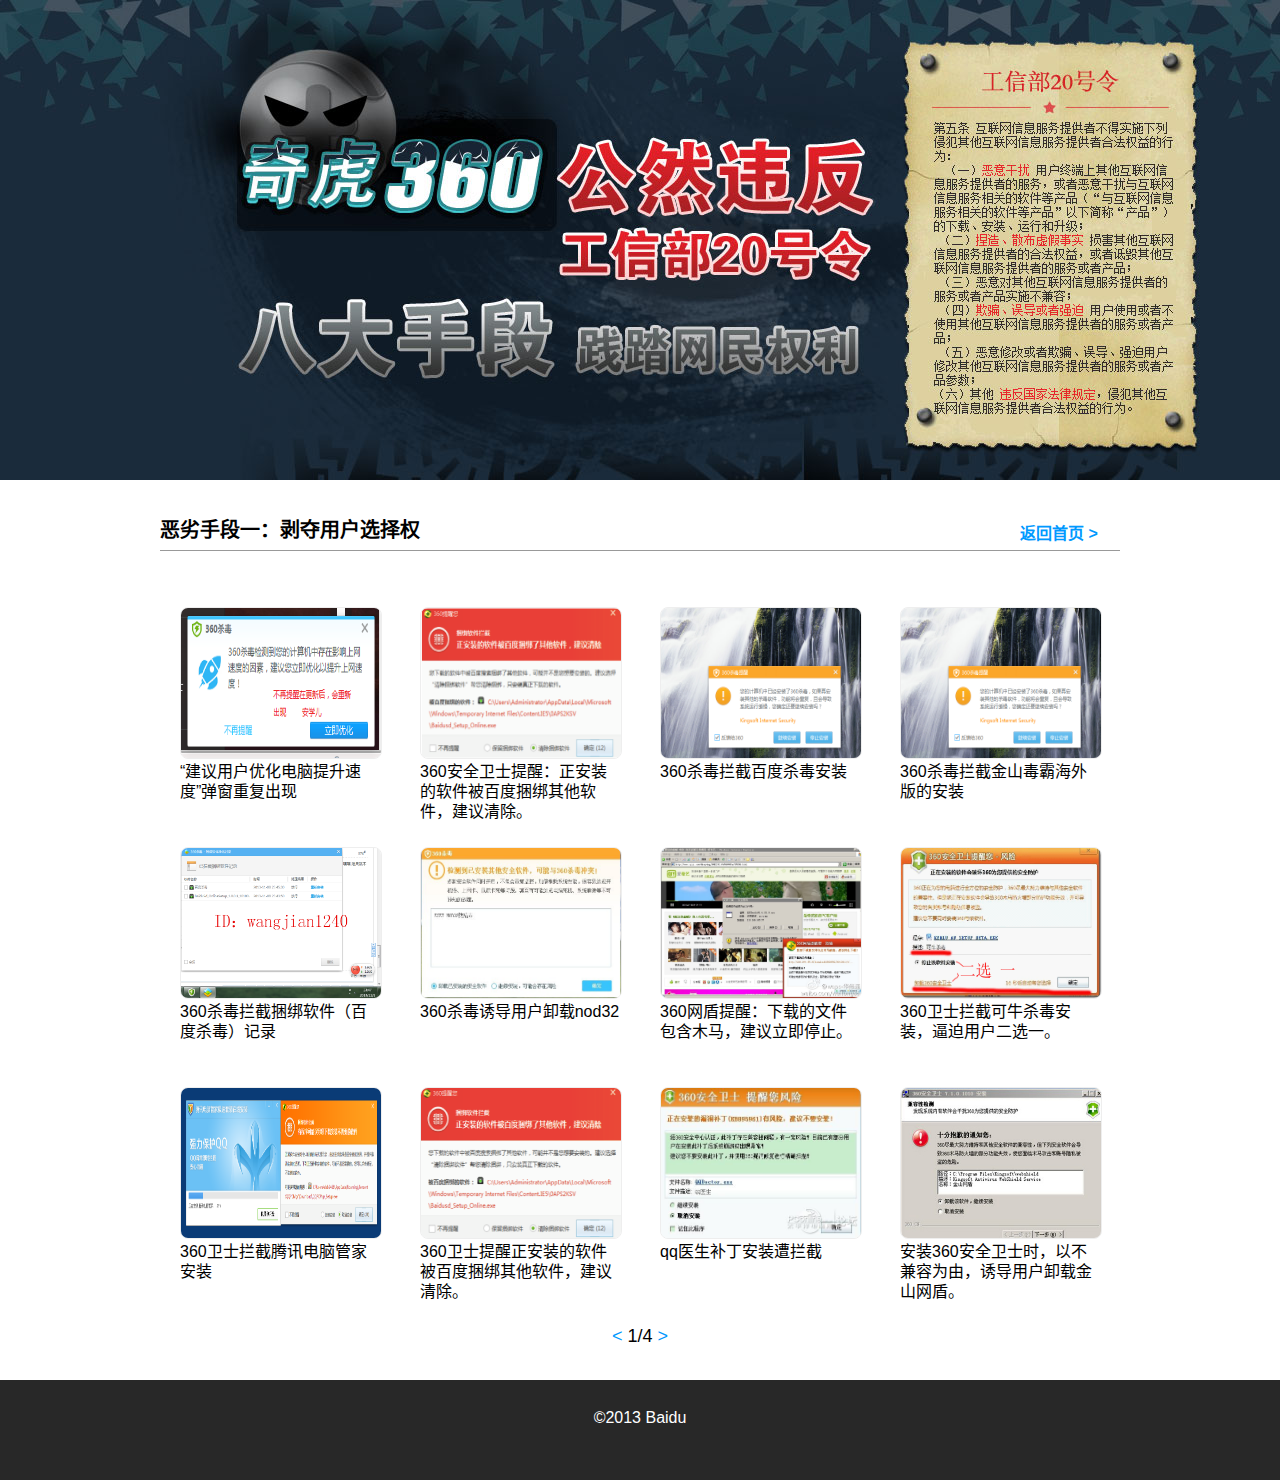
==== trick1.html @ 19db9d4a "v0.9 both pages." ====
﻿<!DOCTYPE html>
<html lang="zh-cn">
    <head>
        <meta charset="utf-8">
        <meta http-equiv="X-UA-Compatible" content="IE=edge">
        <meta name="viewport" content="width=device-width, initial-scale=1.0">
        <meta name="description" content="">
        <meta name="author" content="yecol">
        <title>
            百度卫士
        </title>
        <link href="./assets/css/style.css" rel="stylesheet" type="text/css">
        <link href="./assets/fancybox/jquery.fancybox.css" rel="stylesheet" type="text/css">

        <!--[if lt IE 9]>
        <script src="/static/assets/js/html5shiv.js"></script>
        <script src="/static/assets/js/respond.min.js"></script>
        <![endif]-->
    </head>
    
    <body>
    <div id="banner" class="section">
        <div class="banner-container">
        </div>
    </div>

    <div id="tricks">
        <div class="tricks-container">
            <h2>恶劣手段一：剥夺用户选择权</h2>
            <a href="index.html" class="returnHome">返回首页 ></a>
            <div class="page">
                <div class="page-item">
                    <a href="images/t1/1.png" class="fb" rel="group">
                        <img src="images/t1/1.png"></img>
                        <p class="trick-p">“建议用户优化电脑提升速度”弹窗重复出现</p>
                    </a>
                </div>
                <div class="page-item">
                    <a href="images/t1/2.png" class="fb" rel="group">
                        <img src="images/t1/2.png"></img>
                        <p class="trick-p">360安全卫士提醒：正安装的软件被百度捆绑其他软件，建议清除。</p>
                    </a>
                </div>
                <div class="page-item">
                    <a href="images/t1/3.jpg" class="fb" rel="group">
                        <img src="images/t1/4.png"></img>
                        <p class="trick-p">360杀毒拦截百度杀毒安装</p>
                    </a>
                </div>
                <div class="page-item">
                    <a href="images/t1/4.png" class="fb" rel="group">
                        <img src="images/t1/4.png"></img>
                        <p class="trick-p">360杀毒拦截金山毒霸海外版的安装</p>
                    </a>
                </div>
                <div class="page-item">
                    <a href="images/t1/5.png" class="fb" rel="group">
                        <img src="images/t1/5.png"></img>
                        <p class="trick-p">360杀毒拦截捆绑软件（百度杀毒）记录</p>
                    </a>
                </div>
                <div class="page-item">
                    <a href="images/t1/6.png" class="fb" rel="group">
                        <img src="images/t1/6.jpg"></img>
                        <p class="trick-p">360杀毒诱导用户卸载nod32</p>
                    </a>
                </div>
                <div class="page-item">
                    <a href="images/t1/7.png" class="fb" rel="group">
                        <img src="images/t1/7.jpg"></img>
                        <p class="trick-p">360网盾提醒：下载的文件包含木马，建议立即停止。</p>
                    </a>
                </div>
                <div class="page-item">
                    <a href="images/t1/8.png" class="fb" rel="group">
                        <img src="images/t1/8.png"></img>
                        <p class="trick-p">360卫士拦截可牛杀毒安装，逼迫用户二选一。</p>
                    </a>
                </div>
                <div class="page-item">
                    <a href="images/t1/9.png" class="fb" rel="group">
                        <img src="images/t1/9.png"></img>
                        <p class="trick-p">360卫士拦截腾讯电脑管家安装</p>
                    </a>
                </div>
                <div class="page-item">
                    <a href="images/t1/10.png" class="fb" rel="group">
                        <img src="images/t1/10.png"></img>
                        <p class="trick-p">360卫士提醒正安装的软件被百度捆绑其他软件，建议清除。</p>
                    </a>
                </div>
                <div class="page-item">
                    <a href="images/t1/11.png" class="fb" rel="group">
                        <img src="images/t1/11.jpg"></img>
                        <p class="trick-p">qq医生补丁安装遭拦截</p>
                    </a>
                </div>
                <div class="page-item">
                    <a href="images/t1/12.png" class="fb" rel="group">
                        <img src="images/t1/12.jpg"></img>
                        <p class="trick-p">安装360安全卫士时，以不兼容为由，诱导用户卸载金山网盾。</p>
                    </a>
                </div>
            </div>

            <div class="page">
                <div class="page-item">
                    <a href="images/t1/13.png" class="fb" rel="group">
                        <img src="images/t1/13.jpg"></img>
                        <p class="trick-p">安装360杀毒时诱导卸载金山毒霸</p>
                    </a>
                </div>
                <div class="page-item">
                    <a href="images/t1/14.png" class="fb" rel="group">
                        <img src="images/t1/14.png"></img>
                        <p class="trick-p">安装360杀毒时诱导卸载金山毒霸</p>
                    </a>
                </div>
                <div class="page-item">
                    <a href="images/t1/15.jpg" class="fb" rel="group">
                        <img src="images/t1/15.jpg"></img>
                        <p class="trick-p">安装360卫士时，以不兼容为由，诱导用户卸载金山网盾。</p>
                    </a>
                </div>
                <div class="page-item">
                    <a href="images/t1/16.png" class="fb" rel="group">
                        <img src="images/t1/16.jpg"></img>
                        <p class="trick-p">安装360卫士时以不兼容为由，诱导用户卸载金山网盾。</p>
                    </a>
                </div>
                <div class="page-item">
                    <a href="images/t1/17.png" class="fb" rel="group">
                        <img src="images/t1/17.jpg"></img>
                        <p class="trick-p">安装360卫士以不兼容为由诱导卸载金山网盾</p>
                    </a>
                </div>
                <div class="page-item">
                    <a href="images/t1/18.png" class="fb" rel="group">
                        <img src="images/t1/18.jpg"></img>
                        <p class="trick-p">安装瑞星产品提醒未知启动项正在被装入</p>
                    </a>
                </div>
                <div class="page-item">
                    <a href="images/t1/19.png" class="fb" rel="group">
                        <img src="images/t1/19.jpg"></img>
                        <p class="trick-p">安装搜狗浏览器后提醒默认浏览器被修改</p>
                    </a>
                </div>
                <div class="page-item">
                    <a href="images/t1/20.png" class="fb" rel="group">
                        <img src="images/t1/20.jpg"></img>
                        <p class="trick-p">安装搜狗浏览器时提醒默认浏览器被修改</p>
                    </a>
                </div>
                <div class="page-item">
                    <a href="images/t1/21.png" class="fb" rel="group">
                        <img src="images/t1/21.png"></img>
                        <p class="trick-p">百度杀毒安装进行到97%早360杀毒拦截</p>
                    </a>
                </div>
                <div class="page-item">
                    <a href="images/t1/22.png" class="fb" rel="group">
                        <img src="images/t1/22.jpg"></img>
                        <p class="trick-p">百度卫士漏洞修复时弹出360杀毒弹窗：拦截百度杀毒安装</p>
                    </a>
                </div>
                <div class="page-item">
                    <a href="images/t1/23.png" class="fb" rel="group">
                        <img src="images/t1/23.jpg"></img>
                        <p class="trick-p">灬嗜血芭比灬发布微博：360加速球建议关闭金山、腾讯电脑管家等竞品</p>
                    </a>
                </div>
                <div class="page-item">
                    <a href="images/t1/24.png" class="fb" rel="group">
                        <img src="images/t1/24.jpg"></img>
                        <p class="trick-p">检测到卡巴斯基与360不兼容，诱导用户卸载卡巴斯基</p>
                    </a>
                </div>
            </div>
            <div class="page">
                <div class="page-item">
                    <a href="images/t1/25.png" class="fb" rel="group">
                        <img src="images/t1/25.jpg"></img>
                        <p class="trick-p">卡巴斯基与win7不兼容，建议卸载卡巴斯基</p>
                    </a>
                </div>
                <div class="page-item">
                    <a href="images/t1/26.png" class="fb" rel="group">
                        <img src="images/t1/26.jpg"></img>
                        <p class="trick-p">拦截QQ电脑管家安装</p>
                    </a>
                </div>
                <div class="page-item">
                    <a href="images/t1/27.png" class="fb" rel="group">
                        <img src="images/t1/27.jpg"></img>
                        <p class="trick-p">拦截qq医生补丁安装</p>
                    </a>
                </div>
                <div class="page-item">
                    <a href="images/t1/28.png" class="fb" rel="group">
                        <img src="images/t1/28.png"></img>
                        <p class="trick-p">拦截安装可牛杀毒，或停止安装，或卸载360，逼迫用户二选一。</p>
                    </a>
                </div>
                <div class="page-item">
                    <a href="images/t1/29.png" class="fb" rel="group">
                        <img src="images/t1/29.jpg"></img>
                        <p class="trick-p">拦截遨游浏览器安装</p>
                    </a>
                </div>
                <div class="page-item">
                    <a href="images/t1/30.png" class="fb" rel="group">
                        <img src="images/t1/30.jpg"></img>
                        <p class="trick-p">拦截百度杀毒安装</p>
                    </a>
                </div>
                <div class="page-item">
                    <a href="images/t1/31.png" class="fb" rel="group">
                        <img src="images/t1/31.jpg"></img>
                        <p class="trick-p">拦截百度杀毒安装</p>
                    </a>
                </div>
                <div class="page-item">
                    <a href="images/t1/32.png" class="fb" rel="group">
                        <img src="images/t1/32.jpg"></img>
                        <p class="trick-p">拦截百度杀毒安装</p>
                    </a>
                </div>
                <div class="page-item">
                    <a href="images/t1/33.png" class="fb" rel="group">
                        <img src="images/t1/33.png"></img>
                        <p class="trick-p">拦截百度杀毒安装</p>
                    </a>
                </div>
                <div class="page-item">
                    <a href="images/t1/34.png" class="fb" rel="group">
                        <img src="images/t1/34.jpg"></img>
                        <p class="trick-p">拦截百度杀毒安装—安装百度杀毒时，提示已安装360杀毒</p>
                    </a>
                </div>
                <div class="page-item">
                    <a href="images/t1/35.png" class="fb" rel="group">
                        <img src="images/t1/35.jpg"></img>
                        <p class="trick-p">拦截百度杀毒在线安装</p>
                    </a>
                </div>
                <div class="page-item">
                    <a href="images/t1/36.png" class="fb" rel="group">
                        <img src="images/t1/36.jpg"></img>
                        <p class="trick-p">拦截百度杀毒在线安装</p>
                    </a>
                </div>
            </div>
            <div class="page">
                <div class="page-item">
                    <a href="images/t1/37.png" class="fb" rel="group">
                        <img src="images/t1/37.jpg"></img>
                        <p class="trick-p">拦截百度杀毒在线安装</p>
                    </a>
                </div>
                <div class="page-item">
                    <a href="images/t1/38.png" class="fb" rel="group">
                        <img src="images/t1/38.jpg"></img>
                        <p class="trick-p">拦截搜狗输入法安装</p>
                    </a>
                </div>
            </div>
               
            <div class="page-nav">
                <div id="curpage" class="hide">1</div>
                <div id="totalpage" class="hide">4</div>
                <p><a href="#" class="prev-page">&nbsp<&nbsp</a><span class="nav-text"></span><a href="#" class="next-page">&nbsp>&nbsp</a></p>
            </div>
        </div>
    </div>

    <div id="footer" class="section">
        <p>©2013 Baidu</p>
    </div>

    <script src="./assets/js/jquery-1.10.2.min.js"></script>
    <script src="./assets/fancybox/jquery.fancybox.pack.js"></script>
    <script>
     $(document).ready(function() {

        $(".page:nth-of-type(1)").show();
        $(".page-nav p .nav-text").html($("#curpage").text()+"/"+$("#totalpage").text());

        $(".fb").fancybox({
            wrapCSS    : 'fancybox-custom',
            closeClick : true,
            openEffect : 'none',
            beforeLoad: function() {
                this.title = $(this.element).find("p").html();
            },
            helpers : {
                title : {
                    type : 'inside'
                }
            }
        });

        // page navigation

         $("a.next-page").click(function(event) {
             /* Act on the event */
            event.preventDefault();
             var $curPage = parseInt($("#curpage").text(),10)+1;
             $totalPage = parseInt($("#totalpage").text(),10);
             if ($curPage<1||$curPage>$totalPage) {return;}
             $(".page-nav p .nav-text").html($curPage+"/"+$totalPage);
             $("#curpage").html(""+$curPage);
             $(".page:nth-of-type("+($curPage-1)+")").fadeOut('400', function() {
                 $(".page:nth-of-type("+$curPage+")").fadeIn(400);
             });
         });
        $("a.prev-page").click(function(event) {
             /* Act on the event */
            event.preventDefault();
             var $curPage = parseInt($("#curpage").text(),10)-1;
             $totalPage = parseInt($("#totalpage").text(),10);
             if ($curPage<1||$curPage>$totalPage) {return;}
             $("#curpage").html(""+$curPage);
             $(".page-nav p .nav-text").html($curPage+"/"+$totalPage);
             $(".page:nth-of-type("+($curPage+1)+")").fadeOut('400', function() {
                 $(".page:nth-of-type("+$curPage+")").fadeIn(400);
             });
         });
     });
    </script>
    </body>
</html>
---- assets/css/style.css ----
@import "reset.css";
body{font-family:"Microsoft Yahei",'Arial';vertical-align:baseline}body a{text-decoration:none}body a:hover,body a:focus,body a:active{color:#00f}
.clearfix:before,.clearfix:after{content:" ";display:table}
.clearfix:after{clear:both}
.hide{display:none}
.section{width:100%}
#banner{height:480px;background:url("../img/banner-bg.jpg") 0 0 repeat-x}#banner .banner-container{width:1440px;margin:0 auto 0 auto;background:url("../img/banner.jpg") center center no-repeat;height:480px}
#expo{background:url("../img/gd-bg.jpg") 0 0 repeat-x}#expo:before,#expo:after{content:" ";display:table}
#expo:after{clear:both}
#expo .expo-container{width:960px;height:364px;margin:0 auto 0 auto}#expo .expo-container:before,#expo .expo-container:after{content:" ";display:table}
#expo .expo-container:after{clear:both}
#expo .expo-container .expo-news{width:479px;height:320px;padding:20px;float:left}#expo .expo-container .expo-news h4{display:block;width:460px;border-bottom:solid #666 1px;padding-bottom:10px;margin-bottom:10px;font-size:18px;color:#000}
#expo .expo-container .expo-news .expo-item{width:460px;margin-bottom:10px}#expo .expo-container .expo-news .expo-item a{font-weight:bold;color:#c00;font-size:20px;line-height:26px;margin-bottom:10px}#expo .expo-container .expo-news .expo-item a:hover,#expo .expo-container .expo-news .expo-item a:active{color:#cc0 0;text-decoration:underline}
#expo .expo-container .expo-news .expo-item p{padding-top:5px}
#expo .expo-container .expo-btn{width:441px;height:360px;float:left}#expo .expo-container .expo-btn a#remove-360{display:block;width:441px;height:182px;background:url("../img/remove-360.jpg") 0 0 no-repeat}
#expo .expo-container .expo-btn a#install-baidu{display:block;width:441px;height:182px;background:url("../img/install-baidu.jpg") 0 0 no-repeat}
#list{background:url("../img/8da-bg.jpg") 0 0 repeat-x}#list:before,#list:after{content:" ";display:table}
#list:after{clear:both}
#list .list-container{height:1083px;width:960px;margin:0 auto 0 auto}#list .list-container:before,#list .list-container:after{content:" ";display:table}
#list .list-container:after{clear:both}
#list .list-container .zz{float:left;width:480px;height:933px;background:url("../img/8da.jpg") 0 0 no-repeat;padding-top:150px}#list .list-container .zz .method{width:130px;height:80px;padding-left:350px;padding-top:30px}#list .list-container .zz .method a.me2{margin:0 auto 0 auto;width:87px;height:32px;display:block;background:url("../img/me2.png") 0 0 no-repeat}
#list .list-container .zz .method p.me2-p{text-align:center;width:87px;margin:10px auto 0 auto;color:#fff}
#list .list-container .jb{float:left;width:480px;height:1083px;background:url("../img/jb-bg.jpg") 0 0 no-repeat}#list .list-container .jb .jb-btn{width:480px;height:150px}#list .list-container .jb .jb-btn:before,#list .list-container .jb .jb-btn:after{content:" ";display:table}
#list .list-container .jb .jb-btn:after{clear:both}
#list .list-container .jb .jb-btn a{background:url("../img/jubao.png") 0 0 no-repeat;width:151px;height:50px;display:block;margin-top:95px;margin-left:175px}
#news{border-top:solid #ddd 1px;background-color:#e1e1e1}#news .news-container{width:960px;margin:0 auto 0 auto;padding-top:40px;padding-bottom:50px}#news .news-container:before,#news .news-container:after{content:" ";display:table}
#news .news-container:after{clear:both}
#news .news-container h4{display:block;width:960px;border-bottom:solid #999 1px;padding-bottom:10px;margin-bottom:10px;font-size:18px;color:#000}
#news .news-container .news-item{float:left;width:440px;height:15px;padding:20px}#news .news-container .news-item:before,#news .news-container .news-item:after{content:" ";display:table}
#news .news-container .news-item:after{clear:both}
#news .news-container .news-item a.title{color:#000;font-size:18px;line-height:26px}
#news .news-container .news-item a.link{color:#09f;font-size:16px;line-height:18px}
#footer{padding-top:30px;background-color:#282828;height:70px}#footer p{color:#fff;text-align:center}
#tricks{width:100%;height:860px}#tricks .tricks-container{width:960px;margin:40px auto 20px auto}#tricks .tricks-container:before,#tricks .tricks-container:after{content:" ";display:table}
#tricks .tricks-container:after{clear:both}
#tricks .tricks-container h2{font-size:20px;width:960px;padding-bottom:10px;border-bottom:solid #999 1px}
#tricks .tricks-container .returnHome{width:100px;color:#09f;font-weight:bold;float:right;position:relative;top:-25px}#tricks .tricks-container .returnHome:hover{text-decoration:underline}
#tricks .tricks-container .page{display:none;width:960px;float:left;height:720px;margin:20px 0 20px 0}#tricks .tricks-container .page:before,#tricks .tricks-container .page:after{content:" ";display:table}
#tricks .tricks-container .page:after{clear:both}
#tricks .tricks-container .page-item{float:left;padding:20px;width:200px;height:200px}#tricks .tricks-container .page-item img{width:200px;height:150px;border:solid #eee 1px;border-radius:8px}
#tricks .tricks-container .page-item p.trick-p{color:#000;font-size:16px;line-height:20px}
#tricks .tricks-container .page-nav p{text-align:center;font-size:18px}#tricks .tricks-container .page-nav p a{color:#09f}
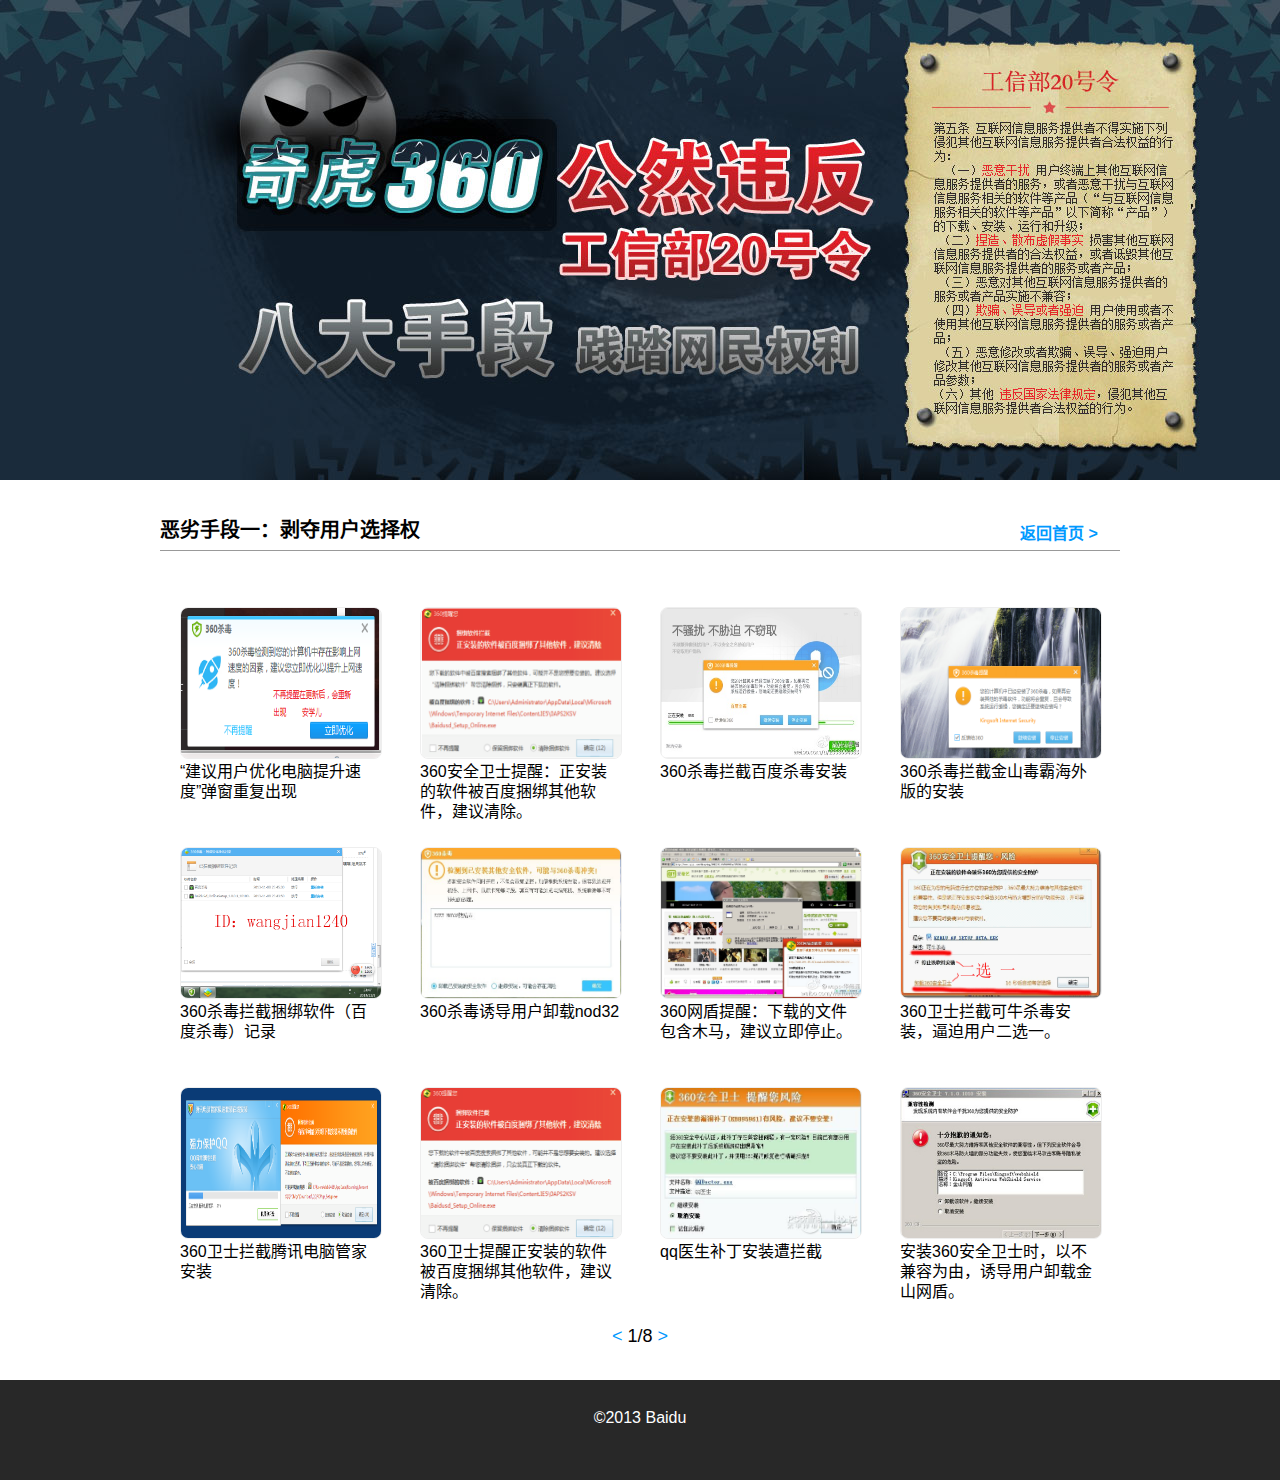
==== commit 0b4a783f: "file added. v1.0" ====
--- a/trick1.html
+++ b/trick1.html
@@ -43,7 +43,7 @@
                 </div>
                 <div class="page-item">
                     <a href="images/t1/3.jpg" class="fb" rel="group">
-                        <img src="images/t1/4.png"></img>
+                        <img src="images/t1/3.jpg"></img>
                         <p class="trick-p">360杀毒拦截百度杀毒安装</p>
                     </a>
                 </div>
@@ -60,13 +60,13 @@
                     </a>
                 </div>
                 <div class="page-item">
-                    <a href="images/t1/6.png" class="fb" rel="group">
+                    <a href="images/t1/6.jpg" class="fb" rel="group">
                         <img src="images/t1/6.jpg"></img>
                         <p class="trick-p">360杀毒诱导用户卸载nod32</p>
                     </a>
                 </div>
                 <div class="page-item">
-                    <a href="images/t1/7.png" class="fb" rel="group">
+                    <a href="images/t1/7.jpg" class="fb" rel="group">
                         <img src="images/t1/7.jpg"></img>
                         <p class="trick-p">360网盾提醒：下载的文件包含木马，建议立即停止。</p>
                     </a>
@@ -90,13 +90,13 @@
                     </a>
                 </div>
                 <div class="page-item">
-                    <a href="images/t1/11.png" class="fb" rel="group">
+                    <a href="images/t1/11.jpg" class="fb" rel="group">
                         <img src="images/t1/11.jpg"></img>
                         <p class="trick-p">qq医生补丁安装遭拦截</p>
                     </a>
                 </div>
                 <div class="page-item">
-                    <a href="images/t1/12.png" class="fb" rel="group">
+                    <a href="images/t1/12.jpg" class="fb" rel="group">
                         <img src="images/t1/12.jpg"></img>
                         <p class="trick-p">安装360安全卫士时，以不兼容为由，诱导用户卸载金山网盾。</p>
                     </a>
@@ -105,7 +105,7 @@
 
             <div class="page">
                 <div class="page-item">
-                    <a href="images/t1/13.png" class="fb" rel="group">
+                    <a href="images/t1/13.jpg" class="fb" rel="group">
                         <img src="images/t1/13.jpg"></img>
                         <p class="trick-p">安装360杀毒时诱导卸载金山毒霸</p>
                     </a>
@@ -123,31 +123,31 @@
                     </a>
                 </div>
                 <div class="page-item">
-                    <a href="images/t1/16.png" class="fb" rel="group">
+                    <a href="images/t1/16.jpg" class="fb" rel="group">
                         <img src="images/t1/16.jpg"></img>
                         <p class="trick-p">安装360卫士时以不兼容为由，诱导用户卸载金山网盾。</p>
                     </a>
                 </div>
                 <div class="page-item">
-                    <a href="images/t1/17.png" class="fb" rel="group">
+                    <a href="images/t1/17.jpg" class="fb" rel="group">
                         <img src="images/t1/17.jpg"></img>
                         <p class="trick-p">安装360卫士以不兼容为由诱导卸载金山网盾</p>
                     </a>
                 </div>
                 <div class="page-item">
-                    <a href="images/t1/18.png" class="fb" rel="group">
+                    <a href="images/t1/18.jpg" class="fb" rel="group">
                         <img src="images/t1/18.jpg"></img>
                         <p class="trick-p">安装瑞星产品提醒未知启动项正在被装入</p>
                     </a>
                 </div>
                 <div class="page-item">
-                    <a href="images/t1/19.png" class="fb" rel="group">
+                    <a href="images/t1/19.jpg" class="fb" rel="group">
                         <img src="images/t1/19.jpg"></img>
                         <p class="trick-p">安装搜狗浏览器后提醒默认浏览器被修改</p>
                     </a>
                 </div>
                 <div class="page-item">
-                    <a href="images/t1/20.png" class="fb" rel="group">
+                    <a href="images/t1/20.jpg" class="fb" rel="group">
                         <img src="images/t1/20.jpg"></img>
                         <p class="trick-p">安装搜狗浏览器时提醒默认浏览器被修改</p>
                     </a>
@@ -159,19 +159,19 @@
                     </a>
                 </div>
                 <div class="page-item">
-                    <a href="images/t1/22.png" class="fb" rel="group">
+                    <a href="images/t1/22.jpg" class="fb" rel="group">
                         <img src="images/t1/22.jpg"></img>
                         <p class="trick-p">百度卫士漏洞修复时弹出360杀毒弹窗：拦截百度杀毒安装</p>
                     </a>
                 </div>
                 <div class="page-item">
-                    <a href="images/t1/23.png" class="fb" rel="group">
+                    <a href="images/t1/23.jpg" class="fb" rel="group">
                         <img src="images/t1/23.jpg"></img>
                         <p class="trick-p">灬嗜血芭比灬发布微博：360加速球建议关闭金山、腾讯电脑管家等竞品</p>
                     </a>
                 </div>
                 <div class="page-item">
-                    <a href="images/t1/24.png" class="fb" rel="group">
+                    <a href="images/t1/24.jpg" class="fb" rel="group">
                         <img src="images/t1/24.jpg"></img>
                         <p class="trick-p">检测到卡巴斯基与360不兼容，诱导用户卸载卡巴斯基</p>
                     </a>
@@ -179,19 +179,19 @@
             </div>
             <div class="page">
                 <div class="page-item">
-                    <a href="images/t1/25.png" class="fb" rel="group">
+                    <a href="images/t1/25.jpg" class="fb" rel="group">
                         <img src="images/t1/25.jpg"></img>
                         <p class="trick-p">卡巴斯基与win7不兼容，建议卸载卡巴斯基</p>
                     </a>
                 </div>
                 <div class="page-item">
-                    <a href="images/t1/26.png" class="fb" rel="group">
+                    <a href="images/t1/26.jpg" class="fb" rel="group">
                         <img src="images/t1/26.jpg"></img>
                         <p class="trick-p">拦截QQ电脑管家安装</p>
                     </a>
                 </div>
                 <div class="page-item">
-                    <a href="images/t1/27.png" class="fb" rel="group">
+                    <a href="images/t1/27.jpg" class="fb" rel="group">
                         <img src="images/t1/27.jpg"></img>
                         <p class="trick-p">拦截qq医生补丁安装</p>
                     </a>
@@ -203,25 +203,25 @@
                     </a>
                 </div>
                 <div class="page-item">
-                    <a href="images/t1/29.png" class="fb" rel="group">
+                    <a href="images/t1/29.jpg" class="fb" rel="group">
                         <img src="images/t1/29.jpg"></img>
                         <p class="trick-p">拦截遨游浏览器安装</p>
                     </a>
                 </div>
                 <div class="page-item">
-                    <a href="images/t1/30.png" class="fb" rel="group">
+                    <a href="images/t1/30.jpg" class="fb" rel="group">
                         <img src="images/t1/30.jpg"></img>
                         <p class="trick-p">拦截百度杀毒安装</p>
                     </a>
                 </div>
                 <div class="page-item">
-                    <a href="images/t1/31.png" class="fb" rel="group">
+                    <a href="images/t1/31.jpg" class="fb" rel="group">
                         <img src="images/t1/31.jpg"></img>
                         <p class="trick-p">拦截百度杀毒安装</p>
                     </a>
                 </div>
                 <div class="page-item">
-                    <a href="images/t1/32.png" class="fb" rel="group">
+                    <a href="images/t1/32.jpg" class="fb" rel="group">
                         <img src="images/t1/32.jpg"></img>
                         <p class="trick-p">拦截百度杀毒安装</p>
                     </a>
@@ -233,19 +233,19 @@
                     </a>
                 </div>
                 <div class="page-item">
-                    <a href="images/t1/34.png" class="fb" rel="group">
+                    <a href="images/t1/34.jpg" class="fb" rel="group">
                         <img src="images/t1/34.jpg"></img>
                         <p class="trick-p">拦截百度杀毒安装—安装百度杀毒时，提示已安装360杀毒</p>
                     </a>
                 </div>
                 <div class="page-item">
-                    <a href="images/t1/35.png" class="fb" rel="group">
+                    <a href="images/t1/35.jpg" class="fb" rel="group">
                         <img src="images/t1/35.jpg"></img>
                         <p class="trick-p">拦截百度杀毒在线安装</p>
                     </a>
                 </div>
                 <div class="page-item">
-                    <a href="images/t1/36.png" class="fb" rel="group">
+                    <a href="images/t1/36.jpg" class="fb" rel="group">
                         <img src="images/t1/36.jpg"></img>
                         <p class="trick-p">拦截百度杀毒在线安装</p>
                     </a>
@@ -253,22 +253,357 @@
             </div>
             <div class="page">
                 <div class="page-item">
-                    <a href="images/t1/37.png" class="fb" rel="group">
+                    <a href="images/t1/37.jpg" class="fb" rel="group">
                         <img src="images/t1/37.jpg"></img>
                         <p class="trick-p">拦截百度杀毒在线安装</p>
                     </a>
                 </div>
                 <div class="page-item">
-                    <a href="images/t1/38.png" class="fb" rel="group">
+                    <a href="images/t1/38.jpg" class="fb" rel="group">
                         <img src="images/t1/38.jpg"></img>
                         <p class="trick-p">拦截搜狗输入法安装</p>
                     </a>
                 </div>
+                <div class="page-item">
+                    <a href="images/t1/39.jpg" class="fb" rel="group">
+                        <img src="images/t1/39.jpg"></img>
+                        <p class="trick-p">拦截搜狗输入法下载</p>
+                    </a>
+                </div>
+                <div class="page-item">
+                    <a href="images/t1/40.jpg" class="fb" rel="group">
+                        <img src="images/t1/40.jpg"></img>
+                        <p class="trick-p">拦截搜狗输入法安装</p>
+                    </a>
+                </div>
+                <div class="page-item">
+                    <a href="images/t1/41.jpg" class="fb" rel="group">
+                        <img src="images/t1/41.jpg"></img>
+                        <p class="trick-p">拦截腾讯浏览器安装</p>
+                    </a>
+                </div>
+                <div class="page-item">
+                    <a href="images/t1/42.jpg" class="fb" rel="group">
+                        <img src="images/t1/42.jpg"></img>
+                        <p class="trick-p">拦截用户安装可牛杀毒</p>
+                    </a>
+                </div>
+                <div class="page-item">
+                    <a href="images/t1/43.jpg" class="fb" rel="group">
+                        <img src="images/t1/43.jpg"></img>
+                        <p class="trick-p">设置百度浏览器为默认浏览器失败</p>
+                    </a>
+                </div>
+                <div class="page-item">
+                    <a href="images/t1/44.png" class="fb" rel="group">
+                        <img src="images/t1/44.png"></img>
+                        <p class="trick-p">四步剥夺选择权</p>
+                    </a>
+                </div>
+                <div class="page-item">
+                    <a href="images/t1/45.png" class="fb" rel="group">
+                        <img src="images/t1/45.png"></img>
+                        <p class="trick-p">提醒安装QQ电脑管家有风险</p>
+                    </a>
+                </div>
+                <div class="page-item">
+                    <a href="images/t1/46.jpg" class="fb" rel="group">
+                        <img src="images/t1/46.jpg"></img>
+                        <p class="trick-p">提醒安装搜狗拼音输入法有风险</p>
+                    </a>
+                </div>
+                <div class="page-item">
+                    <a href="images/t1/47.jpg" class="fb" rel="group">
+                        <img src="images/t1/47.jpg"></img>
+                        <p class="trick-p">提醒金山网盾修改启动，有风险</p>
+                    </a>
+                </div>
+                <div class="page-item">
+                    <a href="images/t1/48.jpg" class="fb" rel="group">
+                        <img src="images/t1/48.jpg"></img>
+                        <p class="trick-p">提醒金山网盾修改启动项有风险</p>
+                    </a>
+                </div>
+            </div>
+            <div class="page">
+                <div class="page-item">
+                    <a href="images/t1/49.jpg" class="fb" rel="group">
+                        <img src="images/t1/49.jpg"></img>
+                        <p class="trick-p">提醒金山网盾修改启动项有风险</p>
+                    </a>
+                </div>
+                <div class="page-item">
+                    <a href="images/t1/50.jpg" class="fb" rel="group">
+                        <img src="images/t1/50.jpg"></img>
+                        <p class="trick-p">提醒瑞星产品修改系统启动项</p>
+                    </a>
+                </div>
+                <div class="page-item">
+                    <a href="images/t1/51.jpg" class="fb" rel="group">
+                        <img src="images/t1/51.jpg"></img>
+                        <p class="trick-p">提醒搜狗浏览器安装有风险</p>
+                    </a>
+                </div>
+                <div class="page-item">
+                    <a href="images/t1/52.jpg" class="fb" rel="group">
+                        <img src="images/t1/52.jpg"></img>
+                        <p class="trick-p">提醒腾讯浏览器安装有风险</p>
+                    </a>
+                </div>
+                <div class="page-item">
+                    <a href="images/t1/53.jpg" class="fb" rel="group">
+                        <img src="images/t1/53.jpg"></img>
+                        <p class="trick-p">提醒未知系统启动项被安装</p>
+                    </a>
+                </div>
+                <div class="page-item">
+                    <a href="images/t1/54.jpg" class="fb" rel="group">
+                        <img src="images/t1/54.jpg"></img>
+                        <p class="trick-p">提醒有程序（internet explorer.exe）修改默认浏览器，有风险。</p>
+                    </a>
+                </div>
+                <div class="page-item">
+                    <a href="images/t1/55.jpg" class="fb" rel="group">
+                        <img src="images/t1/55.jpg"></img>
+                        <p class="trick-p">提醒有程序（sarafi.exe）修改默认浏览器，有风险。</p>
+                    </a>
+                </div>
+                <div class="page-item">
+                    <a href="images/t1/56.jpg" class="fb" rel="group">
+                        <img src="images/t1/56.jpg"></img>
+                        <p class="trick-p">提醒有程序（tango3.exe）修改默认浏览器，有风险。</p>
+                    </a>
+                </div>
+
+                <div class="page-item">
+                    <a href="images/t1/57.png" class="fb" rel="group">
+                        <img src="images/t1/57.png"></img>
+                        <p class="trick-p">提醒有程序（百度杀毒）修改系统运行的重要文件</p>
+                    </a>
+                </div>
+                <div class="page-item">
+                    <a href="images/t1/58.jpg" class="fb" rel="group">
+                        <img src="images/t1/58.jpg"></img>
+                        <p class="trick-p">网友发微博证据：360阉割wps</p>
+                    </a>
+                </div>
+                <div class="page-item">
+                    <a href="images/t1/59.png" class="fb" rel="group">
+                        <img src="images/t1/59.png"></img>
+                        <p class="trick-p">威胁手段，阻止安装QQ电脑管家。</p>
+                    </a>
+                </div>
+                <div class="page-item">
+                    <a href="images/t1/60.png" class="fb" rel="group">
+                        <img src="images/t1/60.png"></img>
+                        <p class="trick-p">威胁诱导用户卸载金山毒霸</p>
+                    </a>
+                </div>
+
+            </div>
+            <div class="page">
+                
+                <div class="page-item">
+                    <a href="images/t1/61.jpg" class="fb" rel="group">
+                        <img src="images/t1/61.jpg"></img>
+                        <p class="trick-p">下载的文件包含木马，已成功隔离</p>
+                    </a>
+                </div>
+                <div class="page-item">
+                    <a href="images/t1/62.jpg" class="fb" rel="group">
+                        <img src="images/t1/62.jpg"></img>
+                        <p class="trick-p">一毛成林发布微博：360加速优化时建议关闭竞品</p>
+                    </a>
+                </div>
+                <div class="page-item">
+                    <a href="images/t1/63.png" class="fb" rel="group">
+                        <img src="images/t1/63.png"></img>
+                        <p class="trick-p">以静默安装为由拦截百度杀毒安装</p>
+                    </a>
+                </div>
+                <div class="page-item">
+                    <a href="images/t1/64.png" class="fb" rel="group">
+                        <img src="images/t1/64.png"></img>
+                        <p class="trick-p">以静默安装为由拦截百度杀毒安装</p>
+                    </a>
+                </div>
+                <div class="page-item">
+                    <a href="images/t1/65.png" class="fb" rel="group">
+                        <img src="images/t1/65.png"></img>
+                        <p class="trick-p">以静默安装为由拦截快播5安装</p>
+                    </a>
+                </div>
+                <div class="page-item">
+                    <a href="images/t1/66.jpg" class="fb" rel="group">
+                        <img src="images/t1/66.jpg"></img>
+                        <p class="trick-p">以静默安装为由阻止百度杀毒安装</p>
+                    </a>
+                </div>
+                <div class="page-item">
+                    <a href="images/t1/67.jpg" class="fb" rel="group">
+                        <img src="images/t1/67.jpg"></img>
+                        <p class="trick-p">以重复不兼容为由拦截百度杀毒安装</p>
+                    </a>
+                </div>
+
+                <div class="page-item">
+                    <a href="images/t1/68.jpg" class="fb" rel="group">
+                        <img src="images/t1/68.jpg"></img>
+                        <p class="trick-p">以重复为由，拦截百度杀毒安装</p>
+                    </a>
+                </div>
+                <div class="page-item">
+                    <a href="images/t1/69.jpg" class="fb" rel="group">
+                        <img src="images/t1/69.jpg"></img>
+                        <p class="trick-p">威胁诱导用户卸载金山毒霸</p>
+                    </a>
+                </div>
+                <div class="page-item">
+                    <a href="images/t1/70.png" class="fb" rel="group">
+                        <img src="images/t1/70.png"></img>
+                        <p class="trick-p">威胁诱导用户卸载金山毒霸</p>
+                    </a>
+                </div>
+                <div class="page-item">
+                    <a href="images/t1/71.png" class="fb" rel="group">
+                        <img src="images/t1/71.png"></img>
+                        <p class="trick-p">以重复为由拦截金山毒霸海外版安装</p>
+                    </a>
+                </div>
+                <div class="page-item">
+                    <a href="images/t1/72.png" class="fb" rel="group">
+                        <img src="images/t1/72.png"></img>
+                        <p class="trick-p">用户手动安装百度杀毒遭到360杀毒以捆绑软件名义拦截</p>
+                    </a>
+                </div>
+            </div>
+            <div class="page">
+                <div class="page-item">
+                    <a href="images/t1/73.jpg" class="fb" rel="group">
+                        <img src="images/t1/73.jpg"></img>
+                        <p class="trick-p">有程序（金山网盾）修改注册表项，建议阻止。</p>
+                    </a>
+                </div>
+                <div class="page-item">
+                    <a href="images/t1/74.jpg" class="fb" rel="group">
+                        <img src="images/t1/74.jpg"></img>
+                        <p class="trick-p">诱导用户跳过安装不需要的系统补丁</p>
+                    </a>
+                </div>
+                <div class="page-item">
+                    <a href="images/t1/75.jpg" class="fb" rel="group">
+                        <img src="images/t1/75.jpg"></img>
+                        <p class="trick-p">威胁诱导用户卸载金山毒霸</p>
+                    </a>
+                </div>
+                <div class="page-item">
+                    <a href="images/t1/76.jpg" class="fb" rel="group">
+                        <img src="images/t1/76.jpg"></img>
+                        <p class="trick-p">诱导用户跳过腾讯电脑管家补丁安装</p>
+                    </a>
+                </div>
+                <div class="page-item">
+                    <a href="images/t1/77.jpg" class="fb" rel="group">
+                        <img src="images/t1/77.jpg"></img>
+                        <p class="trick-p">诱导用户卸载百度杀毒</p>
+                    </a>
+                </div>
+                <div class="page-item">
+                    <a href="images/t1/78.jpg" class="fb" rel="group">
+                        <img src="images/t1/78.jpg"></img>
+                        <p class="trick-p">诱导用户卸载百度杀毒</p>
+                    </a>
+                </div>
+                <div class="page-item">
+                    <a href="images/t1/79.jpg" class="fb" rel="group">
+                        <img src="images/t1/79.jpg"></img>
+                        <p class="trick-p">诱导用户卸载百度杀毒</p>
+                    </a>
+                </div>
+                <div class="page-item">
+                    <a href="images/t1/80.jpg" class="fb" rel="group">
+                        <img src="images/t1/80.jpg"></img>
+                        <p class="trick-p">诱导用户卸载金山毒霸</p>
+                    </a>
+                </div>
+                <div class="page-item">
+                    <a href="images/t1/81.png" class="fb" rel="group">
+                        <img src="images/t1/81.png"></img>
+                        <p class="trick-p">诱导用户卸载金山毒霸</p>
+                    </a>
+                </div>
+
+                <div class="page-item">
+                    <a href="images/t1/82.jpg" class="fb" rel="group">
+                        <img src="images/t1/82.jpg"></img>
+                        <p class="trick-p">诱导用户卸载金山网盾</p>
+                    </a>
+                </div>
+                <div class="page-item">
+                    <a href="images/t1/83.jpg" class="fb" rel="group">
+                        <img src="images/t1/83.jpg"></img>
+                        <p class="trick-p">诱导用户阻止金山网镖启动</p>
+                    </a>
+                </div>
+                <div class="page-item">
+                    <a href="images/t1/84.jpg" class="fb" rel="group">
+                        <img src="images/t1/84.jpg"></img>
+                        <p class="trick-p">在线安装百度浏览器遭到360安全卫士以静默安装名义拦截</p>
+                    </a>
+                </div>
+            </div>
+            <div class="page">
+                <div class="page-item">
+                    <a href="images/t1/85.png" class="fb" rel="group">
+                        <img src="images/t1/85.png"></img>
+                        <p class="trick-p">阻止baidu protect 程序安装</p>
+                    </a>
+                </div>
+                <div class="page-item">
+                    <a href="images/t1/86.jpg" class="fb" rel="group">
+                        <img src="images/t1/86.jpg"></img>
+                        <p class="trick-p">阻止opera程序安装</p>
+                    </a>
+                </div>
+
+                <div class="page-item">
+                    <a href="images/t1/87.jpg" class="fb" rel="group">
+                        <img src="images/t1/87.jpg"></img>
+                        <p class="trick-p">阻止safari程序安装，有风险。</p>
+                    </a>
+                </div>
+
+                <div class="page-item">
+                    <a href="images/t1/88.jpg" class="fb" rel="group">
+                        <img src="images/t1/88.jpg"></img>
+                        <p class="trick-p">阻止tango3程序安装，有风险。</p>
+                    </a>
+                </div>
+                <div class="page-item">
+                    <a href="images/t1/89.jpg" class="fb" rel="group">
+                        <img src="images/t1/89.jpg"></img>
+                        <p class="trick-p">阻止安装金山网盾安装</p>
+                    </a>
+                </div>
+                <div class="page-item">
+                    <a href="images/t1/90.jpg" class="fb" rel="group">
+                        <img src="images/t1/90.jpg"></img>
+                        <p class="trick-p">阻止安装金山组合套装</p>
+                    </a>
+                </div>
+                <div class="page-item">
+                    <a href="images/t1/91.jpg" class="fb" rel="group">
+                        <img src="images/t1/91.jpg"></img>
+                        <p class="trick-p">阻止瑞星补丁安装</p>
+                    </a>
+                </div>
+
+
             </div>
                
             <div class="page-nav">
                 <div id="curpage" class="hide">1</div>
-                <div id="totalpage" class="hide">4</div>
+                <div id="totalpage" class="hide">8</div>
                 <p><a href="#" class="prev-page">&nbsp<&nbsp</a><span class="nav-text"></span><a href="#" class="next-page">&nbsp>&nbsp</a></p>
             </div>
         </div>
--- a/assets/css/style.css
+++ b/assets/css/style.css
@@ -18,11 +18,15 @@
 #list:after{clear:both}
 #list .list-container{height:1083px;width:960px;margin:0 auto 0 auto}#list .list-container:before,#list .list-container:after{content:" ";display:table}
 #list .list-container:after{clear:both}
-#list .list-container .zz{float:left;width:480px;height:933px;background:url("../img/8da.jpg") 0 0 no-repeat;padding-top:150px}#list .list-container .zz .method{width:130px;height:80px;padding-left:350px;padding-top:30px}#list .list-container .zz .method a.me2{margin:0 auto 0 auto;width:87px;height:32px;display:block;background:url("../img/me2.png") 0 0 no-repeat}
-#list .list-container .zz .method p.me2-p{text-align:center;width:87px;margin:10px auto 0 auto;color:#fff}
+#list .list-container .zz{float:left;width:480px;height:933px;background:url("../img/8da.jpg") 0 0 no-repeat;padding-top:150px}#list .list-container .zz .method{width:480px;height:80px;padding-left:0;padding-top:0}#list .list-container .zz .method:before,#list .list-container .zz .method:after{content:" ";display:table}
+#list .list-container .zz .method:after{clear:both}
+#list .list-container .zz .method a.trick{float:left;width:340px;height:110px;display:inline-block}
+#list .list-container .zz .method a.me2{float:left;margin-top:30px;margin-left:20px;width:87px;height:32px;display:block;background:url("../img/me2.png") 0 0 no-repeat}
+#list .list-container .zz .method p.me2-p{float:left;text-align:center;width:130px;margin:10px auto 0 auto;color:#fff}
 #list .list-container .jb{float:left;width:480px;height:1083px;background:url("../img/jb-bg.jpg") 0 0 no-repeat}#list .list-container .jb .jb-btn{width:480px;height:150px}#list .list-container .jb .jb-btn:before,#list .list-container .jb .jb-btn:after{content:" ";display:table}
 #list .list-container .jb .jb-btn:after{clear:both}
 #list .list-container .jb .jb-btn a{background:url("../img/jubao.png") 0 0 no-repeat;width:151px;height:50px;display:block;margin-top:95px;margin-left:175px}
+#list .list-container .jb .jb-images{width:470px;height:900px;padding-left:10px;overflow:hidden}#list .list-container .jb .jb-images img{margin:10px;width:450px}
 #news{border-top:solid #ddd 1px;background-color:#e1e1e1}#news .news-container{width:960px;margin:0 auto 0 auto;padding-top:40px;padding-bottom:50px}#news .news-container:before,#news .news-container:after{content:" ";display:table}
 #news .news-container:after{clear:both}
 #news .news-container h4{display:block;width:960px;border-bottom:solid #999 1px;padding-bottom:10px;margin-bottom:10px;font-size:18px;color:#000}
